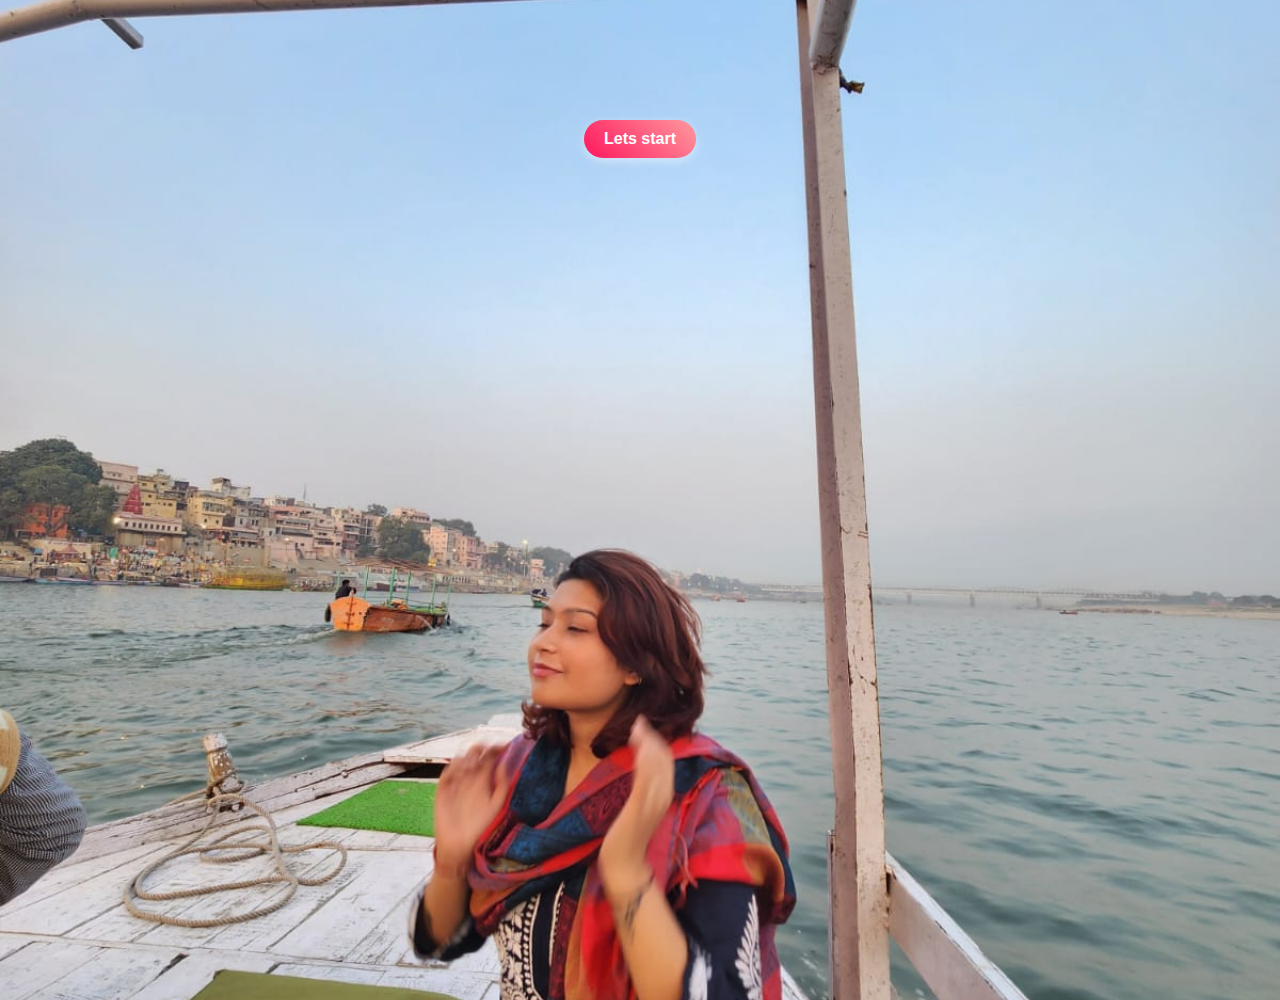
==== pictures.html @ d8d0caba "changes" ====
<!DOCTYPE html>
<html lang="en">
<head>
  <meta charset="UTF-8">
  <meta name="viewport" content="width=device-width, initial-scale=1.0">
  <link rel="stylesheet" href="styles.css">
  <title>Memories</title>
  <style>
    #gift-button {
      position: absolute;
      display: none;
      z-index: 10; /* Ensure the button stays in front */
      background-color: rgba(255, 255, 255, 0.9); /* Make it more visible */
      border: 2px solid #000; /* Add a border for visibility */
      padding: 10px 20px; /* Add some padding for better appearance */
    }
    #video-container {
      margin-top: 100px; /* Adjust the value as needed */
      display: flex;
      justify-content: center;
      position: relative;
      z-index: 1; /* Ensure the video stays behind the button */
    }
    #start-button {
      display: block;
      margin: 20px auto; /* Center the button */
      position: relative;
    }
  </style>
  <script src="https://www.youtube.com/iframe_api"></script> <!-- Load YouTube IFrame API -->
</head>
<body>
  <div id="video-container">
    <div id="video"></div> <!-- Placeholder for YouTube player -->
  </div>
  <button id="start-button">Lets start</button>
  <script>
    var player;
    var startButton = document.getElementById('start-button');
    
    function onYouTubeIframeAPIReady() {
      player = new YT.Player('video', {
        width: '640',
        height: '480',
        videoId: 'GcwqEnHf4aU',
        events: {
          'onStateChange': onPlayerStateChange
        }
      });
    }
    
    function onPlayerStateChange(event) {
      if (event.data == YT.PlayerState.ENDED) {
        showFinalMessage();
      }
    }

    function startVideoAndMusic() {
      player.playVideo();
      startButton.style.display = 'none'; // Hide the button after starting
    }

    startButton.addEventListener('click', startVideoAndMusic);
    
    function showFinalMessage() {
      var messageContainer = document.createElement('div');
      messageContainer.style.textAlign = 'center';
      document.body.appendChild(messageContainer);

      var message = 'Thank you, please be in my life forever.';
      var words = message.split(' ');
      var index = 0;

      function showNextWord() {
        if (index < words.length) {
          var wordSpan = document.createElement('span');
          wordSpan.style.opacity = 0;
          wordSpan.style.transition = 'opacity 1s';
          wordSpan.innerText = words[index] + ' ';
          messageContainer.appendChild(wordSpan);

          setTimeout(function() {
            wordSpan.style.opacity = 1;
          }, 100);

          index++;
          setTimeout(showNextWord, 500); // Show next word every 500ms
        } else {
          showGiftButton();
        }
      }

      showNextWord();
    }

    function showGiftButton() {
      var giftButton = document.createElement('button');
      giftButton.id = 'gift-button';
      giftButton.innerText = 'Are you excited for your gift?';
      giftButton.style.display = 'block';
      document.body.appendChild(giftButton);

      giftButton.addEventListener('mouseover', moveButton);
      giftButton.addEventListener('click', function() {
        alert('Why are you in such a hurry? Wait till 14th.');
      });

      setTimeout(function() {
        giftButton.removeEventListener('mouseover', moveButton);
      }, 15000); // Stop moving after 15 seconds
    }

    function moveButton() {
      var giftButton = document.getElementById('gift-button');
      var boundingBox = document.body.getBoundingClientRect();
      var x = Math.random() * (boundingBox.width - giftButton.offsetWidth - 50) + 25; // Ensure it stays within the window
      var y = Math.random() * (boundingBox.height - giftButton.offsetHeight - 50) + 25; // Ensure it stays within the window
      giftButton.style.left = x + 'px';
      giftButton.style.top = y + 'px';
    }
  </script>
</body>
</html>
---- styles.css ----
/* Base Styling */
body {
  text-align: center;
  font-family: 'Arial', sans-serif;
  background-image: url('Tani01.jpeg');
  background-size: cover;
  background-position: center;
  color: #fff;
  height: 100vh;
  margin: 0;
  overflow: hidden;
  position: relative;
}

p{

  color: rgb(255, 255, 255);
  text-shadow: 4px 4px 10px black;
}
.container{

  z-index: 100;
}

.quote-Box{

  color: black;

}
h1 {
  font-size: 2.5em;
  margin-top: 20px;
  color: #ffe400;
  text-shadow: 0 0 5px #ffe400, 0 0 10px #ff0080;
  animation: glow 2s infinite alternate;
}
h2 {
  font-size: 1.8em;
  color: #ffd1dc;
  text-shadow: 0 0 5px #ff85a1, 0 0 8px #ff4da6;
}
button {
  padding: 10px 30px;
  font-size: 1em;
  font-weight: bold;
  background: linear-gradient(45deg, #ff165d, #ff9a9e);
  border: none;
  border-radius: 25px;
  color: white;
  cursor: pointer;
  box-shadow: 0 3px 10px rgba(255, 255, 255, 0.5);
  transition: transform 0.3s, background-color 0.3s, box-shadow 0.3s;
}
button:hover {
  transform: scale(1.1);
  background: linear-gradient(45deg, #ff85a1, #ff165d);
  box-shadow: 0 8px 20px rgba(255, 255, 255, 0.7);
}
#surprise {
  margin-top: 20px;
  display: none;
}
.emoji-cake {
  font-size: 4em;
  margin: 20px 0;
  animation: bounce 1.5s infinite alternate;
}
#quote-box {
  margin: 20px auto;
  padding: 20px;
  background: rgba(255, 255, 255, 0.2);
  border-radius: 15px;
  font-size: 1.2em;
  color: black;
  box-shadow: 0 0 15px rgba(255, 255, 255, 0.3);
  display: none;

}
/* Animations */
@keyframes glow {
  from {
    text-shadow: 0 0 10px #ffe400, 0 0 15px #ff0080;
  }
  to {
    text-shadow: 0 0 5px #ffe400, 0 0 10px #ff0080;
  }
}
@keyframes bounce {
  0%, 100% {
    transform: translateY(0);
  }
  50% {
    transform: translateY(-10px);
  }
}
.owner{
  position: fixed;

  top:5px;
  font-size: 8px;
}
#picture-container {
  display: flex;
  justify-content: center;
  align-items: center;
  height: 200vh; /* Adjusted height to leave space for the button */
  margin-bottom: 20px; /* Add some space below the image */
}

#picture {
  width: 640px; /* Increase the width */
  height: 480px; /* Increase the height */
}

#start-button {
  display: block;
  margin: 20px auto; /* Center the button */
  position: relative; /* Center the button horizontally */
  padding: 10px 20px; /* Add some padding for better appearance */
  font-size: 16px; /* Increase font size */
  cursor: pointer; /* Change cursor to pointer */
}
#video-container {
  margin-top: 100px; /* Adjust the value as needed */
}
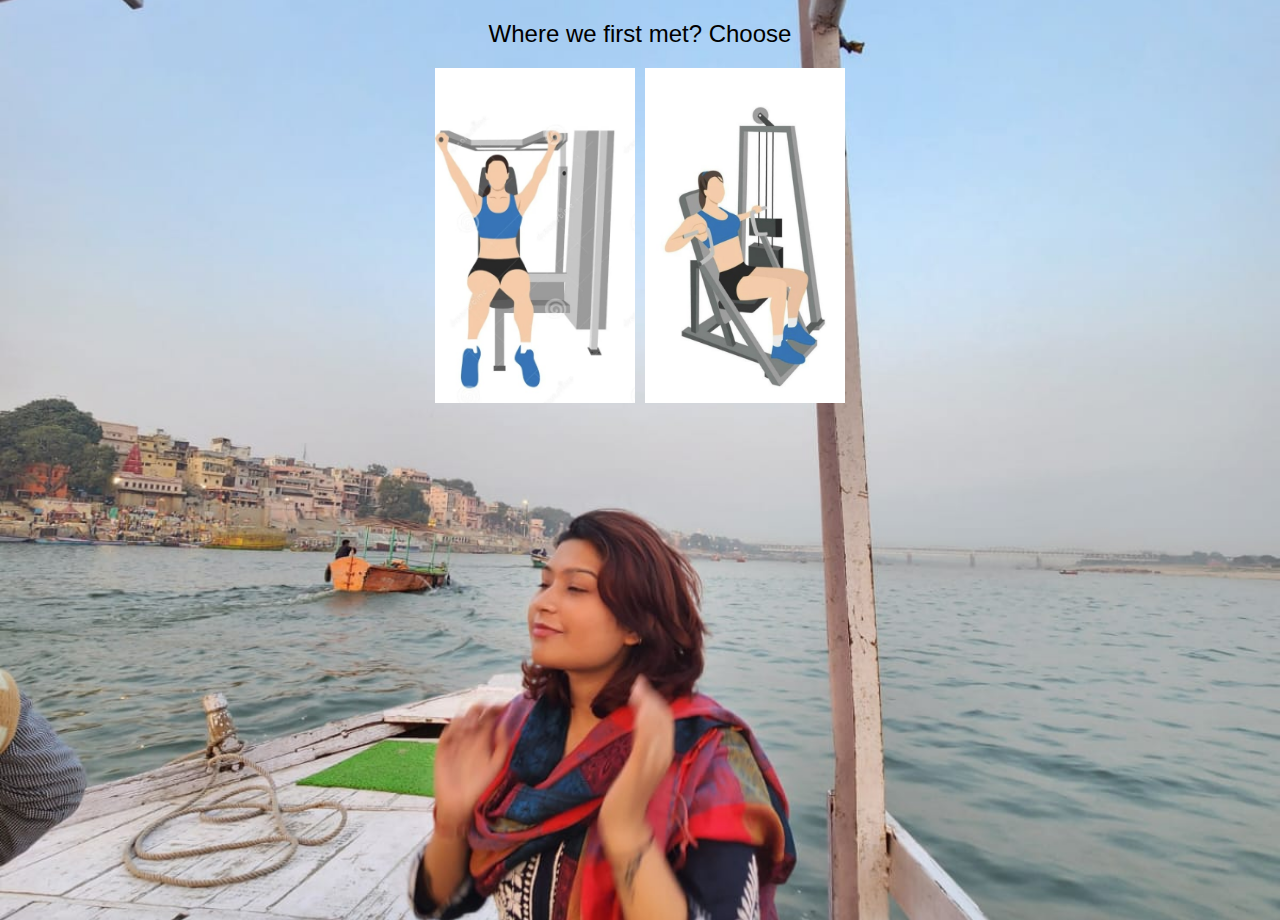
==== commit 6d96a6aa: "changes" ====
--- a/pictures.html
+++ b/pictures.html
@@ -1,7 +1,7 @@
 <!DOCTYPE html>
 <html lang="en">
 <head>
-  <meta charset="UTF-8">
+  <meta charset="UTF-UTF-8">
   <meta name="viewport" content="width=device-width, initial-scale=1.0">
   <link rel="stylesheet" href="styles.css">
   <title>Memories</title>
@@ -21,50 +21,175 @@
       position: relative;
       z-index: 1; /* Ensure the video stays behind the button */
     }
-    #start-button {
-      display: block;
+    #start-button, #quiz-container {
+      display: none;
       margin: 20px auto; /* Center the button */
       position: relative;
     }
+    #continue-button {
+      display: none;
+      margin: 20px auto;
+      position: relative;
+    }
+    .quiz-question {
+      text-align: center;
+      margin: 20px 0;
+      color: black; /* Change question color to black */
+      font-size: 24px; /* Increase font size for the question */
+    }
+    .quiz-options {
+      display: flex;
+      justify-content: center;
+      gap: 10px;
+    }
+    .quiz-option {
+      cursor: pointer;
+      width: 200px; /* Increase width for the images */
+      height: auto; /* Maintain aspect ratio */
+    }
+    #video-player {
+      display: none; /* Hide the video player by default */
+      margin: 20px auto;
+    }
+    #message-container {
+      margin-top: 50px; /* Move the final message lower */
+      text-align: center;
+      font-size: 28px; /* Increase font size for the final message */
+    }
+    #points-container {
+      margin-top: 20px;
+      text-align: center;
+      font-size: 24px; /* Increase font size for the points */
+      color: green; /* Change color to green */
+    }
   </style>
-  <script src="https://www.youtube.com/iframe_api"></script> <!-- Load YouTube IFrame API -->
 </head>
 <body>
-  <div id="video-container">
-    <div id="video"></div> <!-- Placeholder for YouTube player -->
+  <div id="quiz-container">
+    <div class="quiz-question">Question goes here</div>
+    <div class="quiz-options">
+      <img class="quiz-option" src="shoulder.jpg" alt="Option 1" onerror="handleImageError(this)">
+      <img class="quiz-option" src="chest.jpg" alt="Option 2" onerror="handleImageError(this)">
+    </div>
+    <div id="quiz-feedback" style="text-align:center; margin-top:10px;"></div>
   </div>
-  <button id="start-button">Lets start</button>
+  <div id="points-container" style="display: none;">Nimbooz Points: <span id="points">0</span></div>
+  <video id="video-player" controls>
+    <source src="" type="video/mp4">
+    Your browser does not support the video tag.
+  </video>
+  <button id="start-button">Let's see what i have for you</button>
+  <button id="continue-button" onclick="showFinalMessage()">Continue</button>
   <script>
-    var player;
+    var quizContainer = document.getElementById('quiz-container');
+    var pointsContainer = document.getElementById('points-container');
+    var pointsElement = document.getElementById('points');
     var startButton = document.getElementById('start-button');
+    var continueButton = document.getElementById('continue-button');
+    var quizFeedback = document.getElementById('quiz-feedback');
+    var videoPlayer = document.getElementById('video-player');
+    var points = 0;
     
-    function onYouTubeIframeAPIReady() {
-      player = new YT.Player('video', {
-        width: '640',
-        height: '480',
-        videoId: 'GcwqEnHf4aU',
-        events: {
-          'onStateChange': onPlayerStateChange
-        }
+    var questions = [
+      {
+        question: 'Where we first met? Choose',
+        options: ['shoulder.jpg', 'chest.jpg'],
+        correctOption: 0,
+        correctVideo: 'me.mp4', // Add the path to the correct video
+        incorrectVideo: 'no.mp4' // Add the path to the incorrect video
+      },
+      {
+        question: 'Our first official date?',
+        options: ['lamour.jpeg', 'cafe.jpeg'],
+        correctOption: 1,
+        correctVideo: 'me.mp4', // Add the path to the correct video
+        incorrectVideo: 'no.mp4' // Add the path to the incorrect video
+      }
+      // Add more questions as needed
+    ];
+    var currentQuestionIndex = 0;
+
+    function showQuizQuestion() {
+      var question = questions[currentQuestionIndex];
+      quizContainer.querySelector('.quiz-question').innerText = question.question;
+      var quizOptions = quizContainer.querySelector('.quiz-options');
+      quizOptions.innerHTML = ''; // Clear previous options
+      question.options.forEach(function(option, index) {
+        var img = document.createElement('img');
+        img.classList.add('quiz-option');
+        img.src = option;
+        img.alt = 'Option ' + (index + 1);
+        img.addEventListener('click', function() {
+          checkAnswer(index);
+        });
+        quizOptions.appendChild(img);
       });
     }
-    
-    function onPlayerStateChange(event) {
-      if (event.data == YT.PlayerState.ENDED) {
-        showFinalMessage();
-      }
-    }
+
+    function checkAnswer(selectedIndex) {
+      var question = questions[currentQuestionIndex];
+      if (selectedIndex === question.correctOption) {
+        points += 1; // Add points for correct answer
+        pointsElement.innerText = points;
+        pointsContainer.style.display = 'block';
+        playVideo(question.correctVideo);
+      } else {
+        playVideo(question.incorrectVideo, true);
+      }
+    }
+
+    function playVideo(videoPath, isIncorrect = false) {
+      videoPlayer.src = videoPath;
+      videoPlayer.style.display = 'block';
+      videoPlayer.play();
+      if (isIncorrect) {
+        videoPlayer.addEventListener('ended', showTryAgain);
+      } else {
+        videoPlayer.addEventListener('ended', videoEnded);
+      }
+    }
+
+    function videoEnded() {
+      videoPlayer.style.display = 'none';
+      videoPlayer.removeEventListener('ended', videoEnded);
+      quizFeedback.innerText = '';
+      currentQuestionIndex++;
+      if (currentQuestionIndex < questions.length) {
+        showQuizQuestion();
+      } else {
+        quizContainer.style.display = 'none';
+        startButton.style.display = 'block';
+      }
+    }
+
+    function showTryAgain() {
+      videoPlayer.style.display = 'none';
+      videoPlayer.removeEventListener('ended', showTryAgain);
+      quizFeedback.innerText = 'Try again!';
+    }
+
+    function handleImageError(img) {
+      console.error('Error loading image:', img.src);
+      quizFeedback.innerText = 'Error loading image. Please check the file path.';
+    }
+
+    window.addEventListener('load', function() {
+      quizContainer.style.display = 'block';
+      showQuizQuestion();
+    });
 
     function startVideoAndMusic() {
-      player.playVideo();
-      startButton.style.display = 'none'; // Hide the button after starting
+      window.open("https://youtu.be/pEkvj76t6mM", "_blank");
+      startButton.style.display = 'none'; // Hide the start button after starting
+      continueButton.style.display = 'block'; // Show the continue button
     }
 
     startButton.addEventListener('click', startVideoAndMusic);
     
     function showFinalMessage() {
+      continueButton.style.display = 'none'; // Hide the continue button
       var messageContainer = document.createElement('div');
-      messageContainer.style.textAlign = 'center';
+      messageContainer.id = 'message-container'; /* Add the ID for styling */
       document.body.appendChild(messageContainer);
 
       var message = 'Thank you, please be in my life forever.';
--- a/styles.css
+++ b/styles.css
@@ -123,4 +123,9 @@
 }
 #video-container {
   margin-top: 100px; /* Adjust the value as needed */
+}
+.poem-container {
+  font-size: 24px; /* Adjust the font size as needed */
+  color: black;
+  margin-top: 20px;
 }